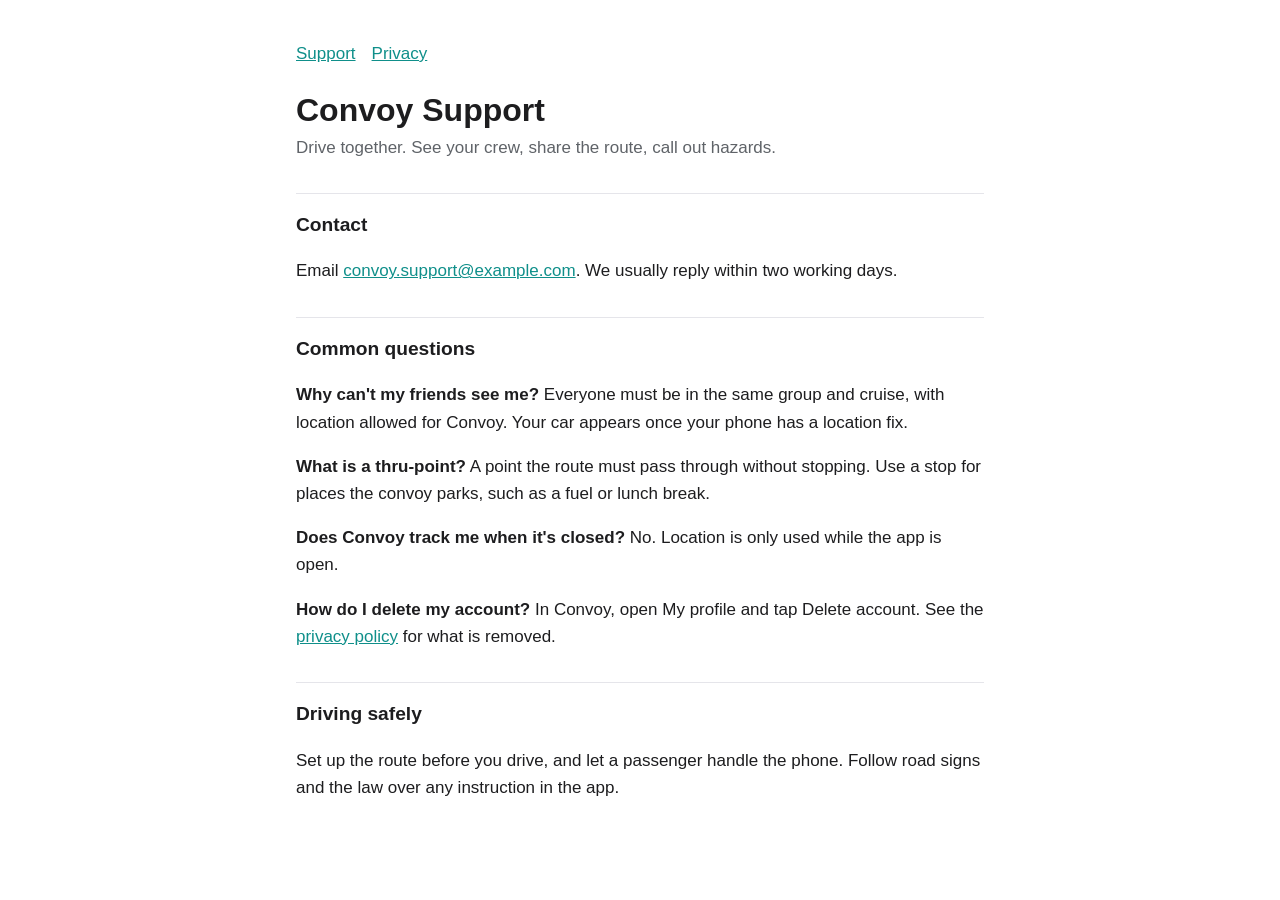
==== index.html @ fe91fca4 "Convoy privacy policy and support pages" ====
<!doctype html>
<html lang="en">
<head>
<meta charset="utf-8">
<meta name="viewport" content="width=device-width, initial-scale=1">
<title>Convoy Support</title>
<link rel="stylesheet" href="style.css">
</head>
<body>
<main>
<nav><a href="index.html">Support</a><a href="privacy.html">Privacy</a></nav>
<h1>Convoy Support</h1>
<p class="meta">Drive together. See your crew, share the route, call out hazards.</p>

<h2>Contact</h2>
<p>Email <a href="mailto:convoy.support@example.com">convoy.support@example.com</a>. We usually reply within two working days.</p>

<h2>Common questions</h2>
<p><strong>Why can't my friends see me?</strong> Everyone must be in the same group and cruise, with location allowed for Convoy. Your car appears once your phone has a location fix.</p>
<p><strong>What is a thru-point?</strong> A point the route must pass through without stopping. Use a stop for places the convoy parks, such as a fuel or lunch break.</p>
<p><strong>Does Convoy track me when it's closed?</strong> No. Location is only used while the app is open.</p>
<p><strong>How do I delete my account?</strong> In Convoy, open My profile and tap Delete account. See the <a href="privacy.html">privacy policy</a> for what is removed.</p>

<h2>Driving safely</h2>
<p>Set up the route before you drive, and let a passenger handle the phone. Follow road signs and the law over any instruction in the app.</p>
</main>
</body>
</html>
---- style.css ----
:root { --bg: #ffffff; --text: #1d1d1f; --muted: #5f6368; --accent: #0f8f8a; --rule: #e5e5ea; }
@media (prefers-color-scheme: dark) { :root { --bg: #111214; --text: #f2f2f7; --muted: #a1a1a6; --accent: #3cc6bf; --rule: #2c2c2e; } }
* { box-sizing: border-box; }
body { margin: 0; background: var(--bg); color: var(--text); font: 17px/1.6 -apple-system, BlinkMacSystemFont, "Segoe UI", sans-serif; }
main { max-width: 720px; margin: 0 auto; padding: 40px 16px 64px; }
h1 { font-size: 2rem; line-height: 1.2; margin: 0 0 4px; }
h2 { font-size: 1.2rem; margin: 32px 0 8px; padding-top: 16px; border-top: 1px solid var(--rule); }
.meta { color: var(--muted); margin: 0 0 24px; }
a { color: var(--accent); }
ul { padding-left: 20px; }
li { margin: 4px 0; }
nav { margin-bottom: 24px; }
nav a { margin-right: 16px; }
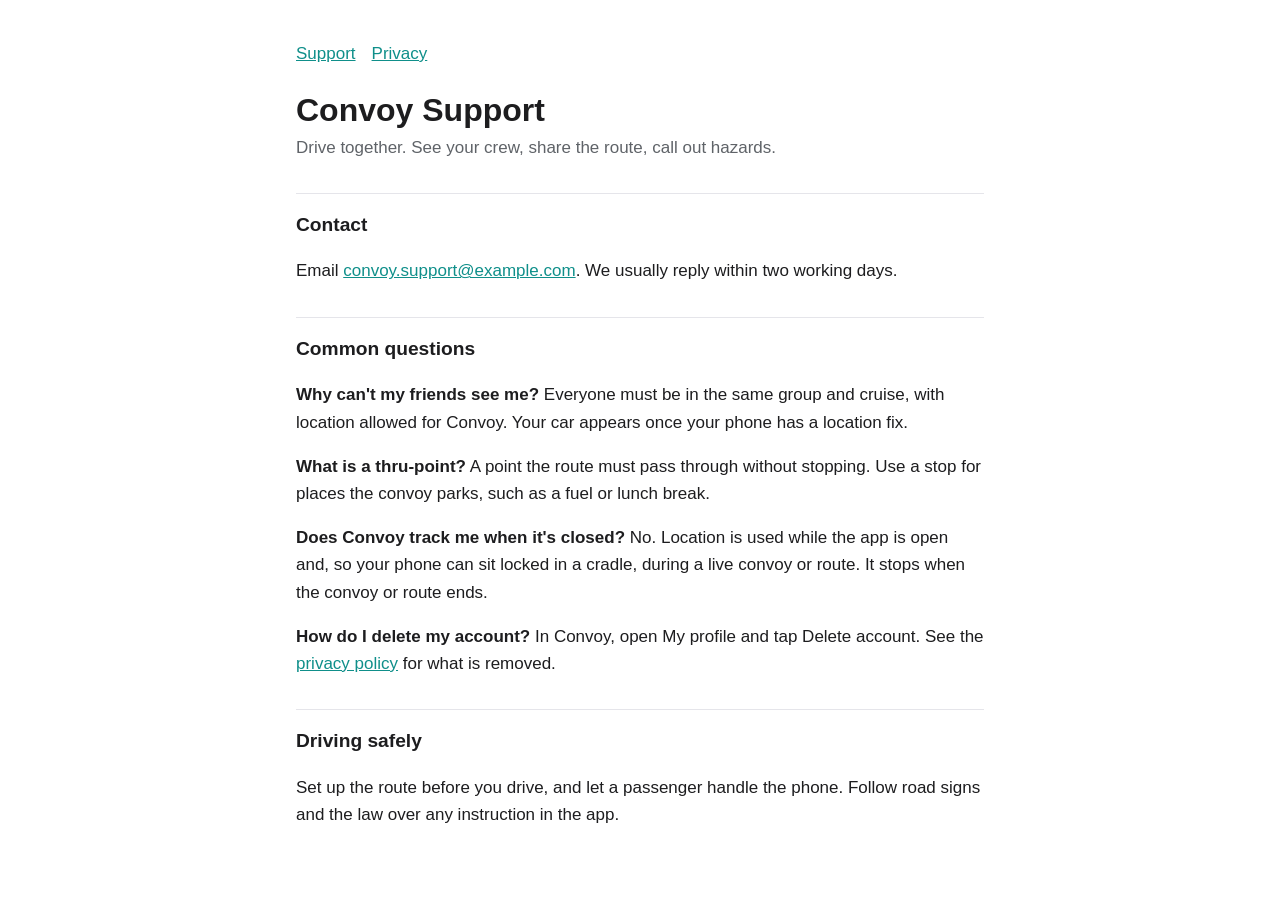
==== commit 0b81ae92: "Describe location during drives with the screen locked" ====
--- a/index.html
+++ b/index.html
@@ -18,7 +18,7 @@
 <h2>Common questions</h2>
 <p><strong>Why can't my friends see me?</strong> Everyone must be in the same group and cruise, with location allowed for Convoy. Your car appears once your phone has a location fix.</p>
 <p><strong>What is a thru-point?</strong> A point the route must pass through without stopping. Use a stop for places the convoy parks, such as a fuel or lunch break.</p>
-<p><strong>Does Convoy track me when it's closed?</strong> No. Location is only used while the app is open.</p>
+<p><strong>Does Convoy track me when it's closed?</strong> No. Location is used while the app is open and, so your phone can sit locked in a cradle, during a live convoy or route. It stops when the convoy or route ends.</p>
 <p><strong>How do I delete my account?</strong> In Convoy, open My profile and tap Delete account. See the <a href="privacy.html">privacy policy</a> for what is removed.</p>
 
 <h2>Driving safely</h2>
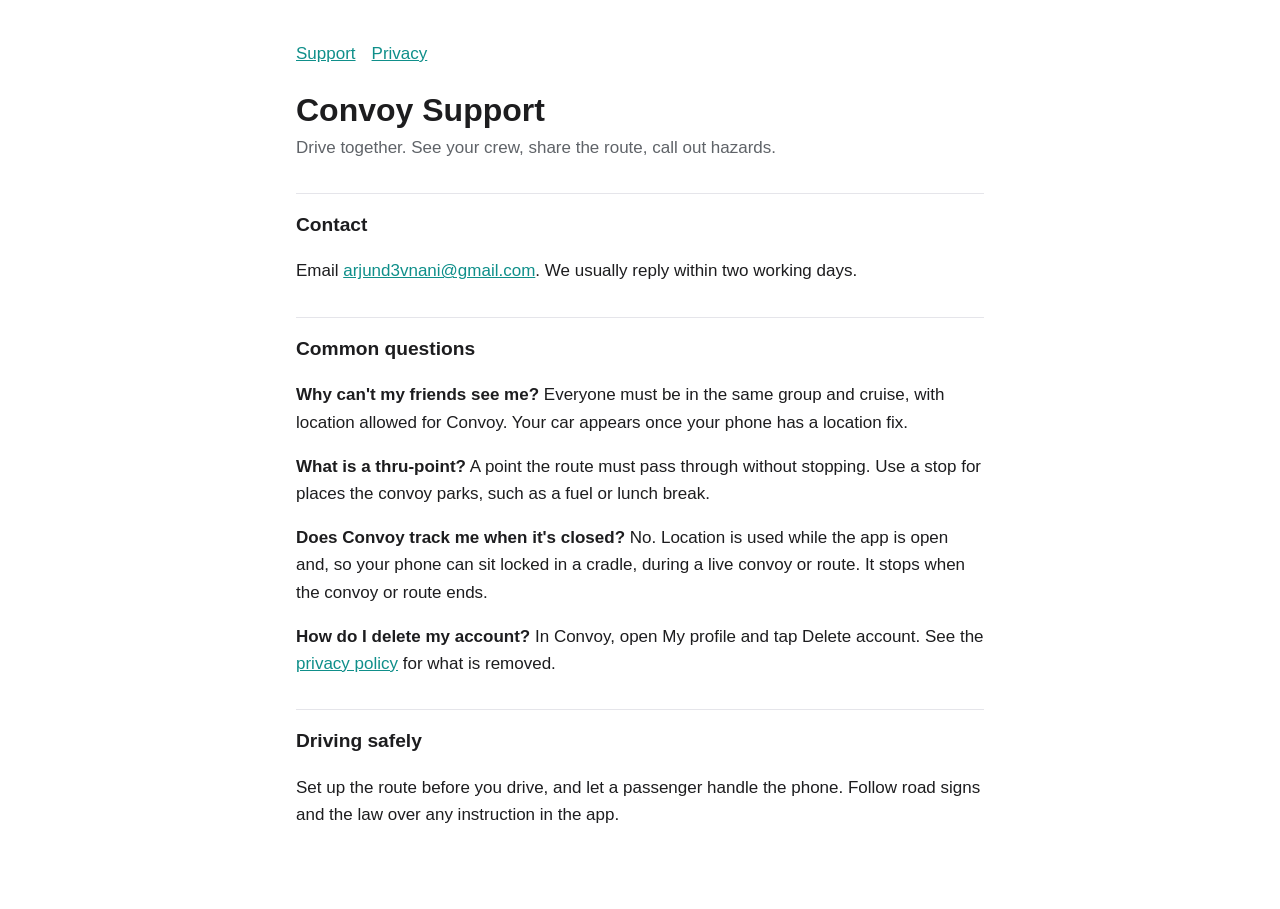
==== commit 412b260d: "Real support address" ====
--- a/index.html
+++ b/index.html
@@ -13,7 +13,7 @@
 <p class="meta">Drive together. See your crew, share the route, call out hazards.</p>
 
 <h2>Contact</h2>
-<p>Email <a href="mailto:convoy.support@example.com">convoy.support@example.com</a>. We usually reply within two working days.</p>
+<p>Email <a href="mailto:arjund3vnani@gmail.com">arjund3vnani@gmail.com</a>. We usually reply within two working days.</p>
 
 <h2>Common questions</h2>
 <p><strong>Why can't my friends see me?</strong> Everyone must be in the same group and cruise, with location allowed for Convoy. Your car appears once your phone has a location fix.</p>
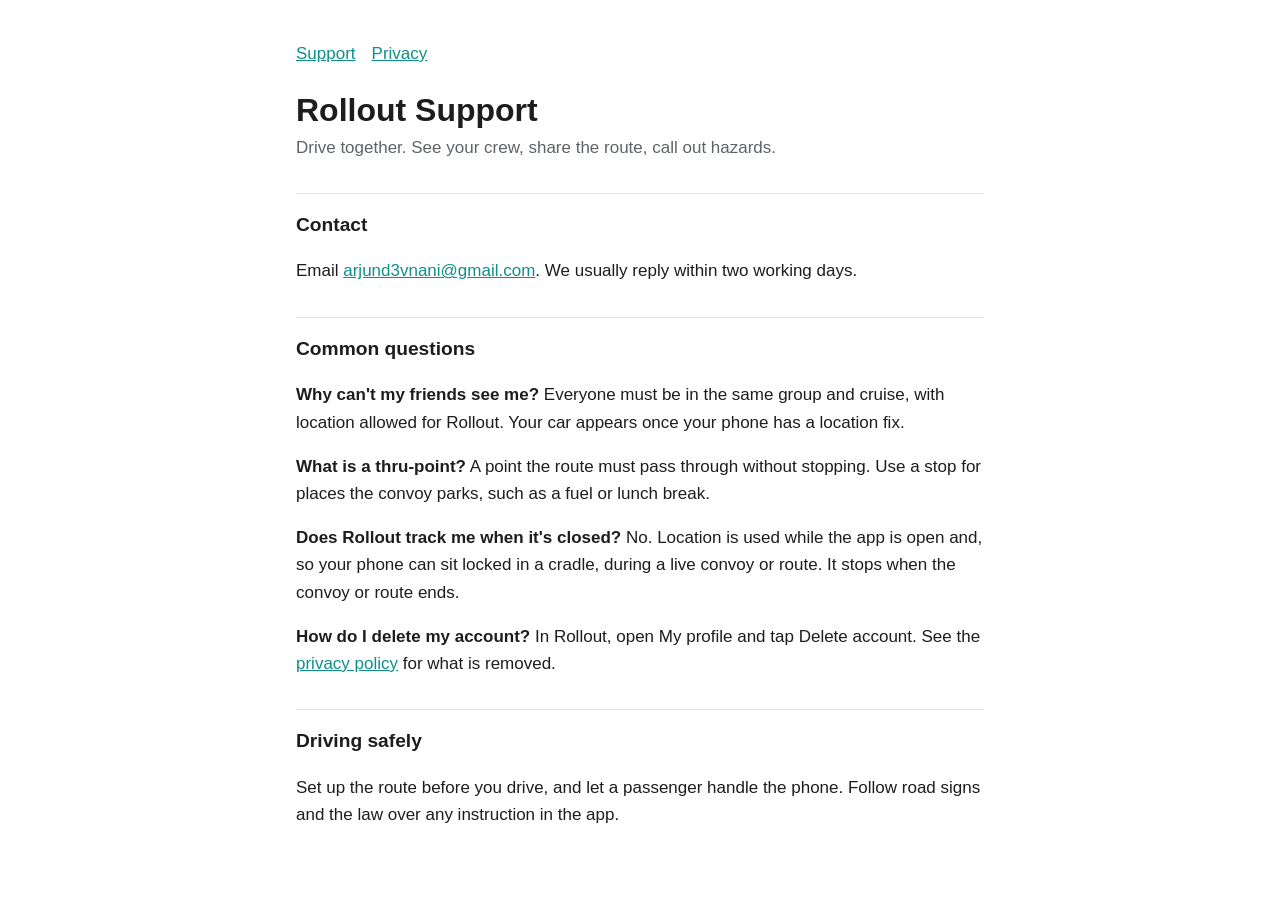
==== commit 803fd5e5: "Rename to Rollout" ====
--- a/index.html
+++ b/index.html
@@ -3,23 +3,23 @@
 <head>
 <meta charset="utf-8">
 <meta name="viewport" content="width=device-width, initial-scale=1">
-<title>Convoy Support</title>
+<title>Rollout Support</title>
 <link rel="stylesheet" href="style.css">
 </head>
 <body>
 <main>
 <nav><a href="index.html">Support</a><a href="privacy.html">Privacy</a></nav>
-<h1>Convoy Support</h1>
+<h1>Rollout Support</h1>
 <p class="meta">Drive together. See your crew, share the route, call out hazards.</p>
 
 <h2>Contact</h2>
 <p>Email <a href="mailto:arjund3vnani@gmail.com">arjund3vnani@gmail.com</a>. We usually reply within two working days.</p>
 
 <h2>Common questions</h2>
-<p><strong>Why can't my friends see me?</strong> Everyone must be in the same group and cruise, with location allowed for Convoy. Your car appears once your phone has a location fix.</p>
+<p><strong>Why can't my friends see me?</strong> Everyone must be in the same group and cruise, with location allowed for Rollout. Your car appears once your phone has a location fix.</p>
 <p><strong>What is a thru-point?</strong> A point the route must pass through without stopping. Use a stop for places the convoy parks, such as a fuel or lunch break.</p>
-<p><strong>Does Convoy track me when it's closed?</strong> No. Location is used while the app is open and, so your phone can sit locked in a cradle, during a live convoy or route. It stops when the convoy or route ends.</p>
-<p><strong>How do I delete my account?</strong> In Convoy, open My profile and tap Delete account. See the <a href="privacy.html">privacy policy</a> for what is removed.</p>
+<p><strong>Does Rollout track me when it's closed?</strong> No. Location is used while the app is open and, so your phone can sit locked in a cradle, during a live convoy or route. It stops when the convoy or route ends.</p>
+<p><strong>How do I delete my account?</strong> In Rollout, open My profile and tap Delete account. See the <a href="privacy.html">privacy policy</a> for what is removed.</p>
 
 <h2>Driving safely</h2>
 <p>Set up the route before you drive, and let a passenger handle the phone. Follow road signs and the law over any instruction in the app.</p>
